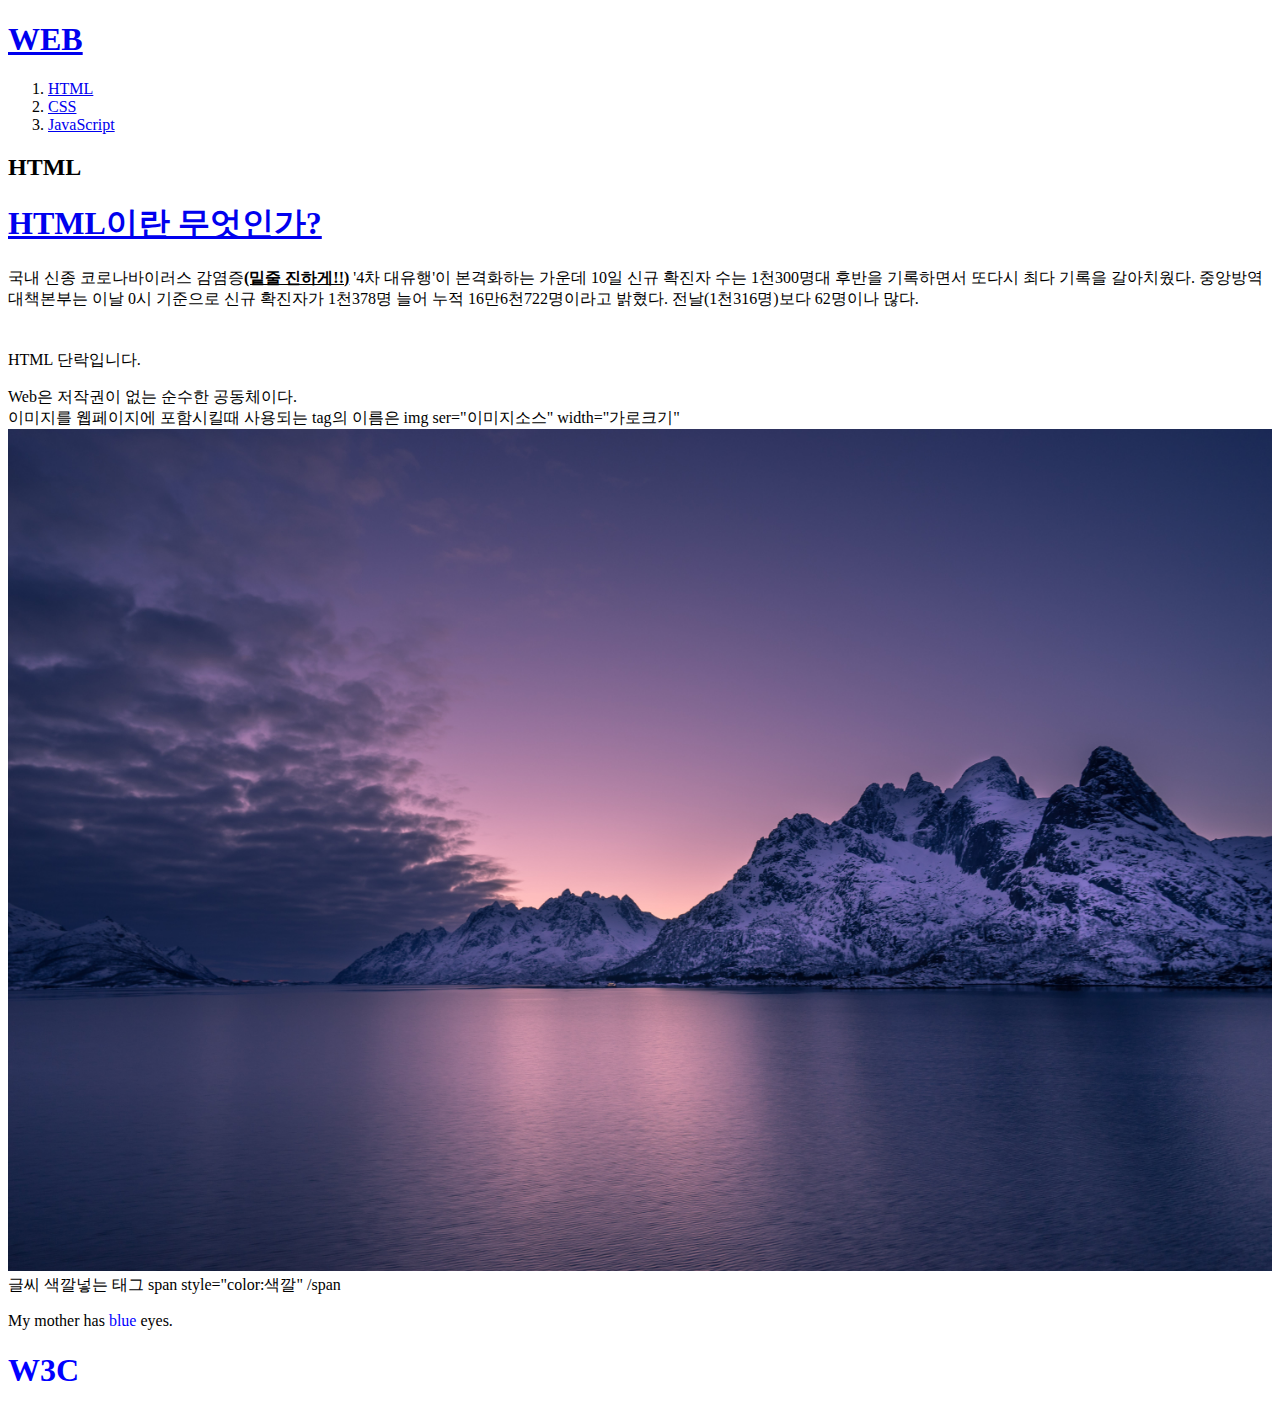
==== 1.html @ 64ea0e2b "first version" ====
<!doctype html>
<html>
<head>
  <title>WEB1 - HTML</title>
  <meta charset="utf-8">
</head>
<body>
  <h1><a href="index.html">WEB</a></h1>
<ol>
  <li><a href="1.html">HTML</a></li>
  <li><a href="2.html">CSS</a></li>
  <li><a href="3.html">JavaScript</a></li>
</ol>

<h2>HTML</h2>

<h1><a href="https://www.w3.org/TR/html52/" target="_blank" title="링크툴팁">HTML이란 무엇인가?</a></h1>

<p>국내 신종 코로나바이러스 감염증<strong><u>(밑줄 진하게!!)</u></strong>
'4차 대유행'이 본격화하는 가운데 10일 신규 확진자 수는 1천300명대 후반을 기록하면서 또다시 최다 기록을 갈아치웠다.

중앙방역대책본부는 이날 0시 기준으로 신규 확진자가 1천378명 늘어 누적 16만6천722명이라고 밝혔다.

전날(1천316명)보다 62명이나 많다.</p>

<p style="margin-top:40px;"> HTML 단락입니다.</p>
Web은 저작권이 없는 순수한 공동체이다.<br>
이미지를 웹페이지에 포함시킬때 사용되는 tag의 이름은 img ser="이미지소스" width="가로크기"
<img src="dd.jpg" width="100%" height="100%">

글씨 색깔넣는 태그 span style="color:색깔" /span
<p>My mother has <span style="color:blue">blue</span> eyes.</p>

<span style="color:blue"><h1> W3C</h1></span>

</body>
</html>
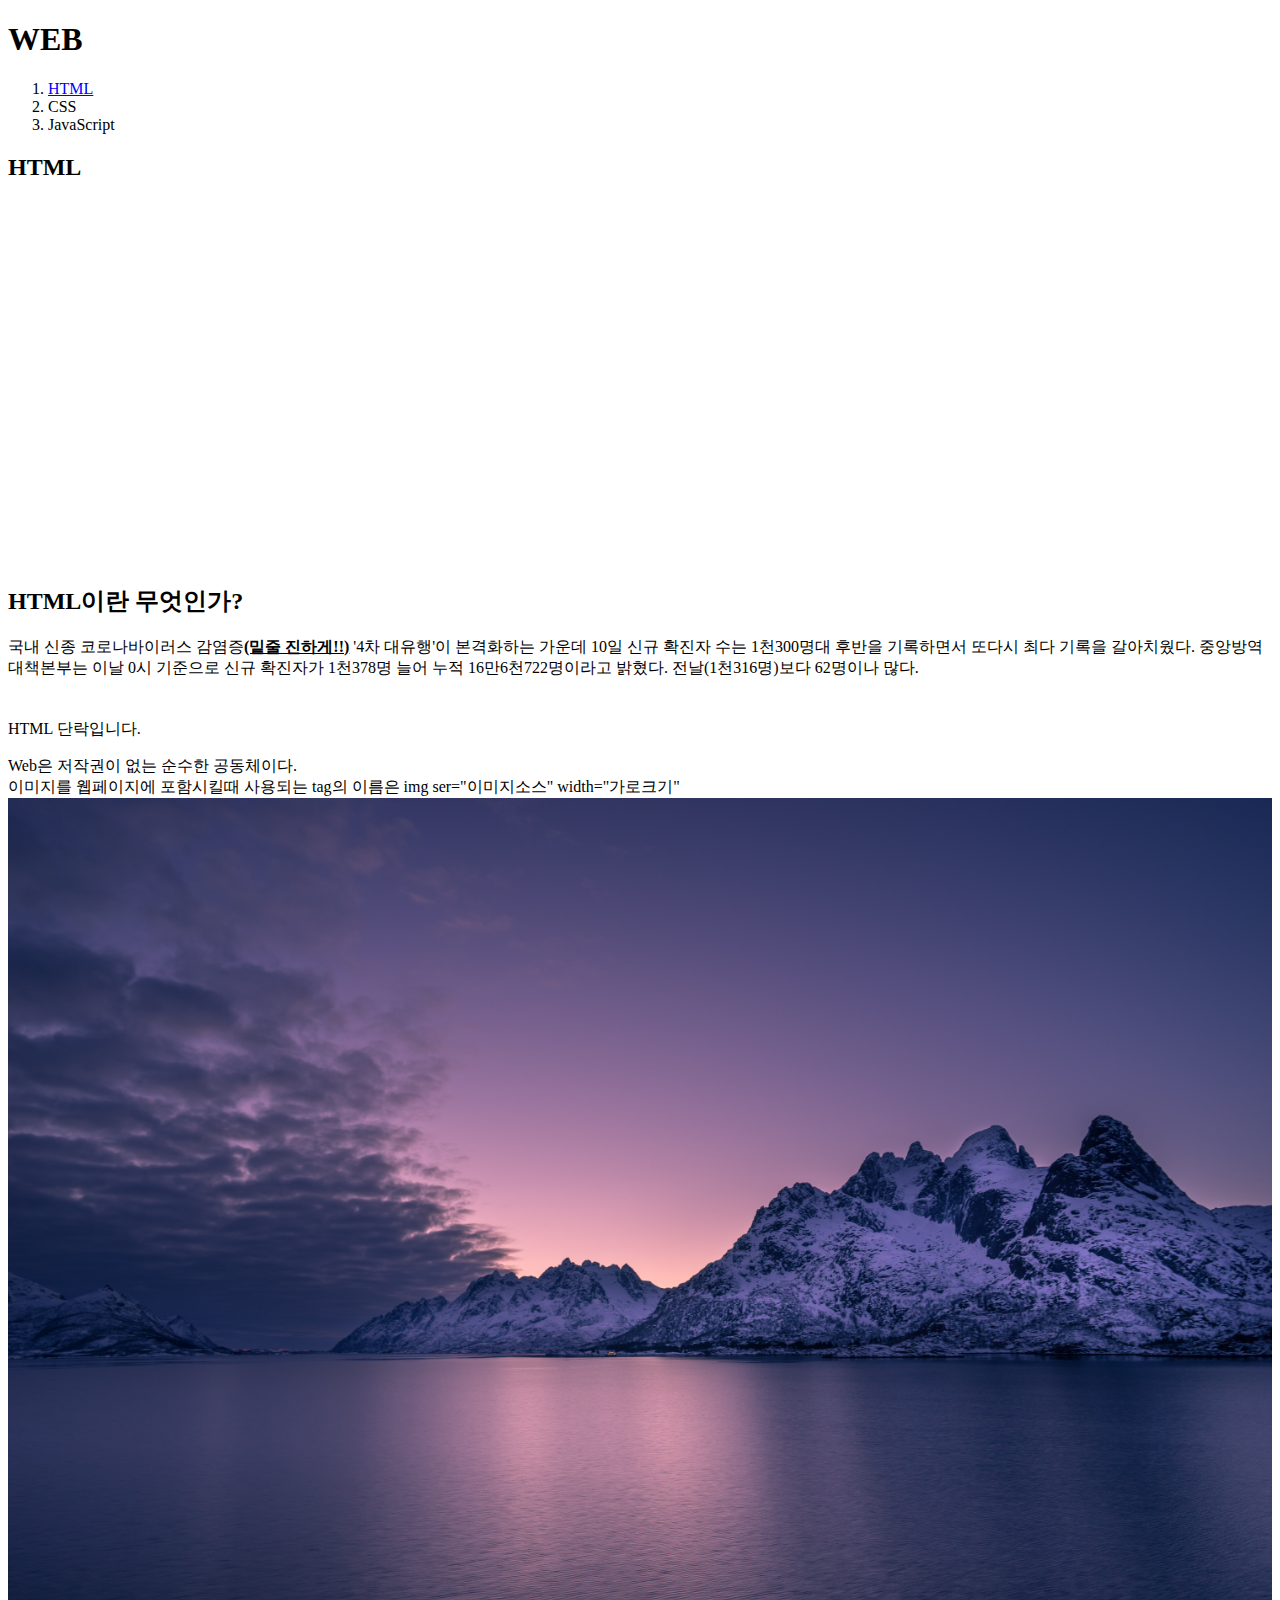
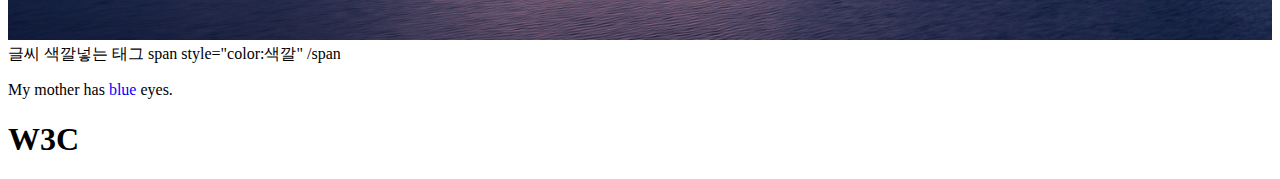
==== commit c5116407: "Add files via upload" ====
--- a/1.html
+++ b/1.html
@@ -1,20 +1,38 @@
 <!doctype html>
 <html>
 <head>
-  <title>WEB1 - HTML</title>
+  <title>WEB1 - HTML(제목짓는 태그)</title>
   <meta charset="utf-8">
+  <style>
+    a {
+      color:black;
+      text-decoration: none;
+    }
+  </style>
 </head>
 <body>
   <h1><a href="index.html">WEB</a></h1>
 <ol>
-  <li><a href="1.html">HTML</a></li>
+  <li><a href="1.html" style="color:blue; text-decoration: underline">HTML</a></li>
   <li><a href="2.html">CSS</a></li>
   <li><a href="3.html">JavaScript</a></li>
 </ol>
 
+<!-- font 태그 사용(현재 사용하지 않음!!)
+<h1><a href="index.html"><font color="red">WEB</font></a></h1>
+<ol>
+<li><a href="1.html"><font color="red">HTML</font></a></li>
+<li><a href="2.html"><font color="red">CSS</font></a></li>
+<li><a href="3.html"><font color="red">JavaScript</font></a></li>
+</ol>
+-->
+
 <h2>HTML</h2>
 
-<h1><a href="https://www.w3.org/TR/html52/" target="_blank" title="링크툴팁">HTML이란 무엇인가?</a></h1>
+<p>
+  <iframe width="640" height="360" src="https://www.youtube.com/embed/7T7r_oSp0SE?list=PLuHgQVnccGMDZP7FJ_ZsUrdCGH68ppvPb" title="YouTube video player" frameborder="0" allow="accelerometer; autoplay; clipboard-write; encrypted-media; gyroscope; picture-in-picture" allowfullscreen></iframe>
+</p>
+<h2><a href="https://www.w3.org/TR/html52/" target="_blank" title="링크툴팁">HTML이란 무엇인가?</a></h2>
 
 <p>국내 신종 코로나바이러스 감염증<strong><u>(밑줄 진하게!!)</u></strong>
 '4차 대유행'이 본격화하는 가운데 10일 신규 확진자 수는 1천300명대 후반을 기록하면서 또다시 최다 기록을 갈아치웠다.
@@ -29,9 +47,45 @@
 <img src="dd.jpg" width="100%" height="100%">
 
 글씨 색깔넣는 태그 span style="color:색깔" /span
-<p>My mother has <span style="color:blue">blue</span> eyes.</p>
+<p>My mother has <span style="color:blue">blue</span> eyes.
 
-<span style="color:blue"><h1> W3C</h1></span>
+<span style="color:blue"><h1> W3C</h1></span></p>
+
+<p>
+  <div id="disqus_thread"></div>
+<script>
+    /**
+    *  RECOMMENDED CONFIGURATION VARIABLES: EDIT AND UNCOMMENT THE SECTION BELOW TO INSERT DYNAMIC VALUES FROM YOUR PLATFORM OR CMS.
+    *  LEARN WHY DEFINING THESE VARIABLES IS IMPORTANT: https://disqus.com/admin/universalcode/#configuration-variables    */
+    /*
+    var disqus_config = function () {
+    this.page.url = PAGE_URL;  // Replace PAGE_URL with your page's canonical URL variable
+    this.page.identifier = PAGE_IDENTIFIER; // Replace PAGE_IDENTIFIER with your page's unique identifier variable
+    };
+    */
+    (function() { // DON'T EDIT BELOW THIS LINE
+    var d = document, s = d.createElement('script');
+    s.src = 'https://web1-pkqjjmjtdk.disqus.com/embed.js';
+    s.setAttribute('data-timestamp', +new Date());
+    (d.head || d.body).appendChild(s);
+    })();
+</script>
+<noscript>Please enable JavaScript to view the <a href="https://disqus.com/?ref_noscript">comments powered by Disqus.</a></noscript>
+</p>
+
+<!--Start of Tawk.to Script-->
+<script type="text/javascript">
+var Tawk_API=Tawk_API||{}, Tawk_LoadStart=new Date();
+(function(){
+var s1=document.createElement("script"),s0=document.getElementsByTagName("script")[0];
+s1.async=true;
+s1.src='https://embed.tawk.to/60f01624d6e7610a49ab68b7/1faktcvp4';
+s1.charset='UTF-8';
+s1.setAttribute('crossorigin','*');
+s0.parentNode.insertBefore(s1,s0);
+})();
+</script>
+<!--End of Tawk.to Script-->
 
 </body>
 </html>
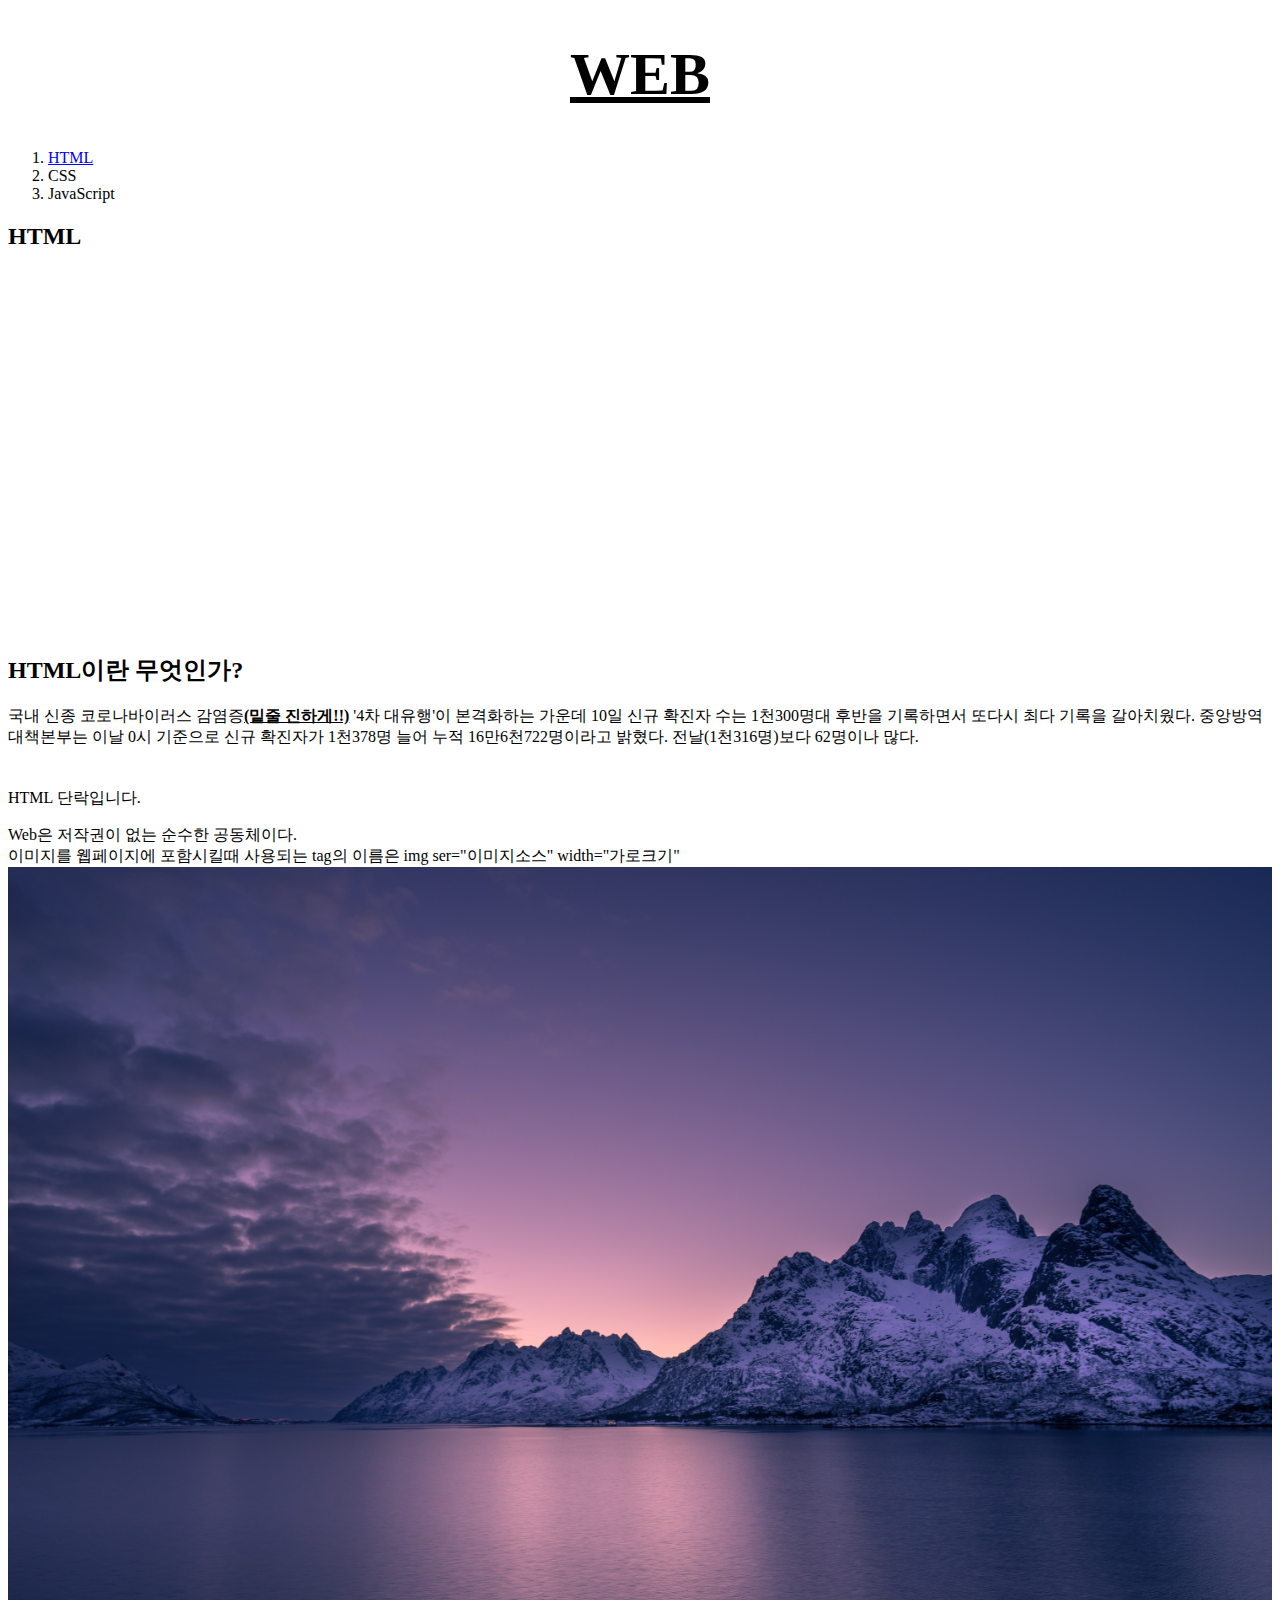
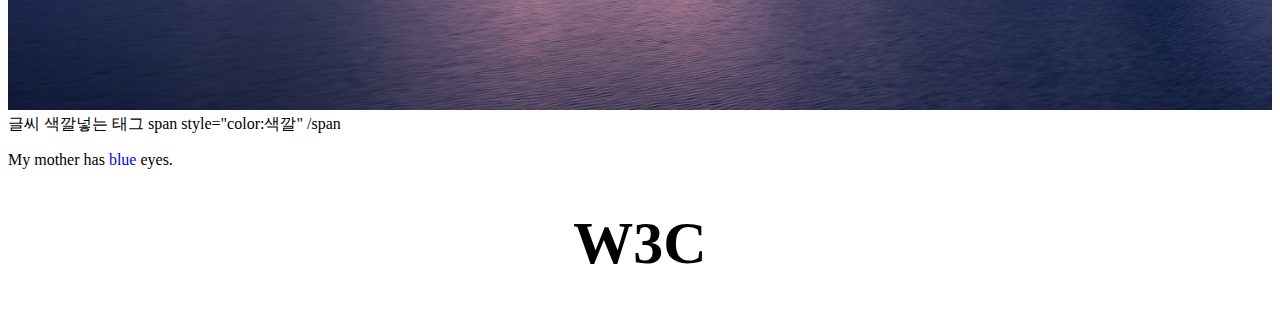
==== commit 89a41752: "Add files via upload" ====
--- a/1.html
+++ b/1.html
@@ -8,10 +8,25 @@
       color:black;
       text-decoration: none;
     }
+    h1 {
+      font-size: 60px;
+      text-align:center;
+    }
   </style>
+
+  <!-- Global site tag (gtag.js) - Google Analytics -->
+<script async src="https://www.googletagmanager.com/gtag/js?id=G-QGVT6R11SJ"></script>
+<script>
+  window.dataLayer = window.dataLayer || [];
+  function gtag(){dataLayer.push(arguments);}
+  gtag('js', new Date());
+
+  gtag('config', 'G-QGVT6R11SJ');
+</script>
 </head>
+
 <body>
-  <h1><a href="index.html">WEB</a></h1>
+  <h1><a href="index.html" style=text-decoration:underline>WEB</a></h1>
 <ol>
   <li><a href="1.html" style="color:blue; text-decoration: underline">HTML</a></li>
   <li><a href="2.html">CSS</a></li>
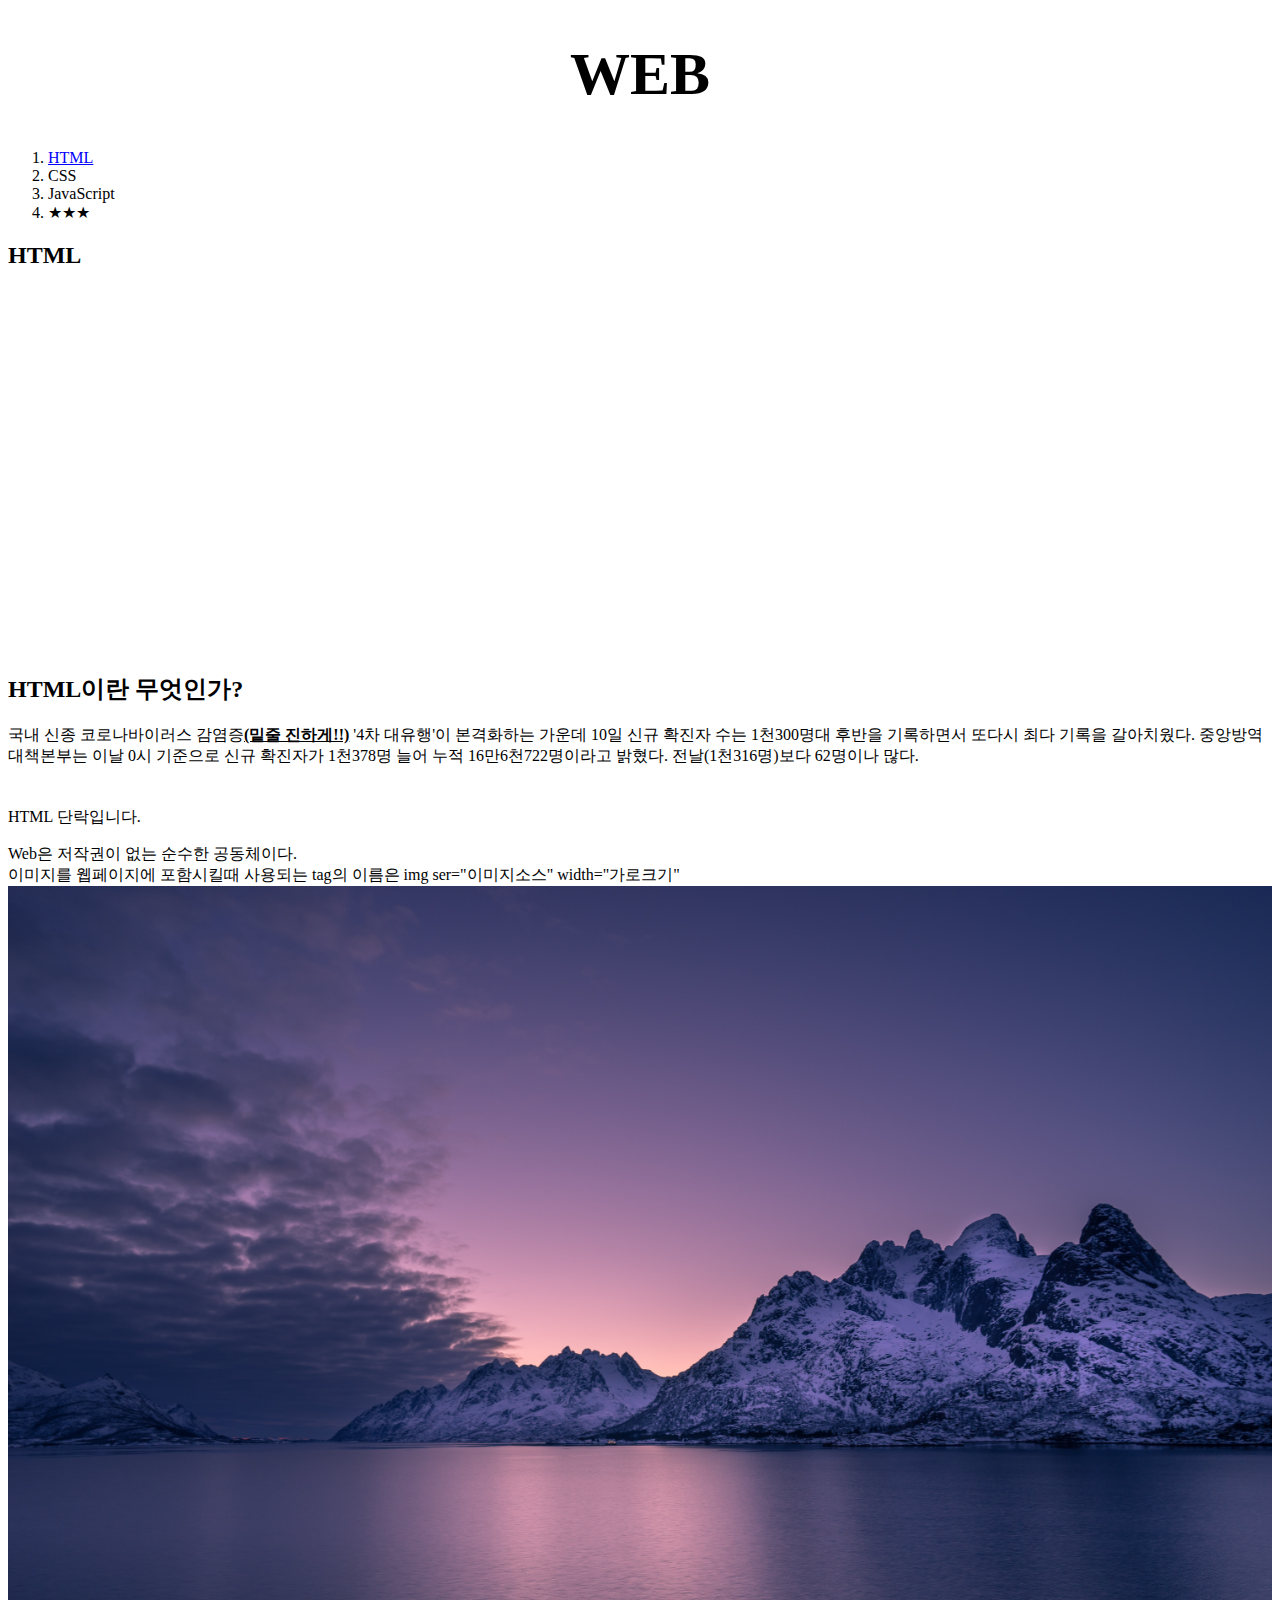
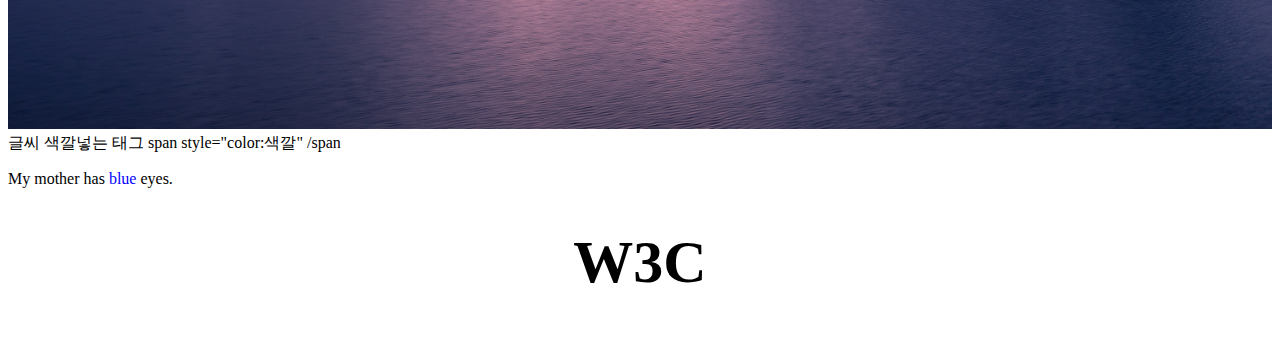
==== commit 31abd17c: "ㅇㅇㅇ" ====
--- a/1.html
+++ b/1.html
@@ -1,7 +1,7 @@
 <!doctype html>
 <html>
 <head>
-  <title>WEB1 - HTML(제목짓는 태그)</title>
+  <title>WEB1 - HTML</title>
   <meta charset="utf-8">
   <style>
     a {
@@ -13,7 +13,7 @@
       text-align:center;
     }
   </style>
-
+  <!--구글 통계 코드 -->
   <!-- Global site tag (gtag.js) - Google Analytics -->
 <script async src="https://www.googletagmanager.com/gtag/js?id=G-QGVT6R11SJ"></script>
 <script>
@@ -26,11 +26,12 @@
 </head>
 
 <body>
-  <h1><a href="index.html" style=text-decoration:underline>WEB</a></h1>
+  <h1><a href="index.html">WEB</a></h1>
 <ol>
-  <li><a href="1.html" style="color:blue; text-decoration: underline">HTML</a></li>
+  <li><a href="1.html" style="color:blue;text-decoration: underline">HTML</a></li>
   <li><a href="2.html">CSS</a></li>
   <li><a href="3.html">JavaScript</a></li>
+  <li><a href="4.html">★★★</a></li>
 </ol>
 
 <!-- font 태그 사용(현재 사용하지 않음!!)
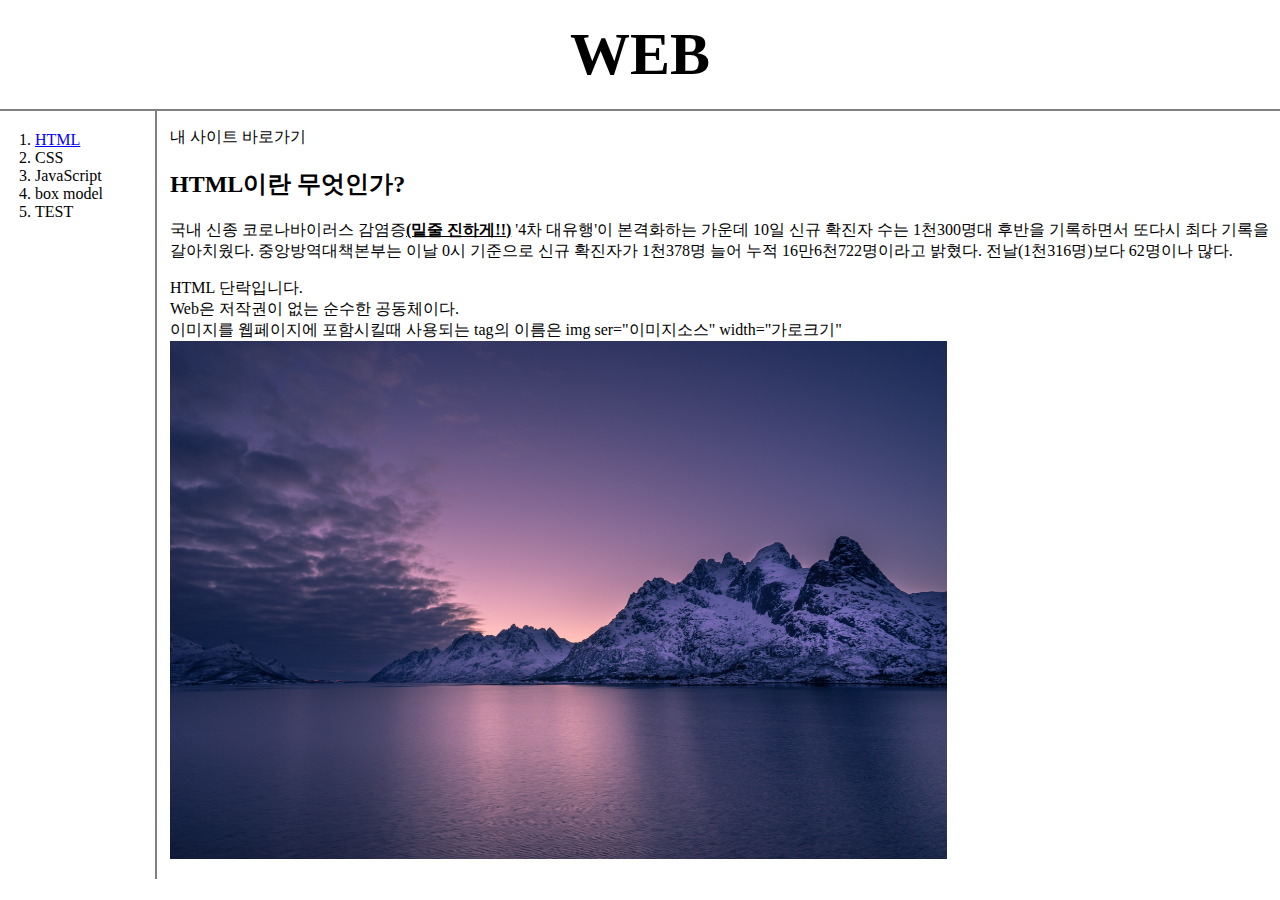
==== commit bdb1275e: "Add files via upload" ====
--- a/1.html
+++ b/1.html
@@ -3,16 +3,7 @@
 <head>
   <title>WEB1 - HTML</title>
   <meta charset="utf-8">
-  <style>
-    a {
-      color:black;
-      text-decoration: none;
-    }
-    h1 {
-      font-size: 60px;
-      text-align:center;
-    }
-  </style>
+  <link rel="stylesheet" href="style.css">
   <!--구글 통계 코드 -->
   <!-- Global site tag (gtag.js) - Google Analytics -->
 <script async src="https://www.googletagmanager.com/gtag/js?id=G-QGVT6R11SJ"></script>
@@ -27,27 +18,23 @@
 
 <body>
   <h1><a href="index.html">WEB</a></h1>
-<ol>
-  <li><a href="1.html" style="color:blue;text-decoration: underline">HTML</a></li>
-  <li><a href="2.html">CSS</a></li>
-  <li><a href="3.html">JavaScript</a></li>
-  <li><a href="4.html">★★★</a></li>
-</ol>
+  <div id="grid">
+    <ol>
+      <li><a href="1.html" style="color:blue;text-decoration: underline">HTML</a></li>
+      <li><a href="2.html">CSS</a></li>
+      <li><a href="3.html">JavaScript</a></li>
+      <li><a href="box.html">box model</a></li>
+      <li><a href="test.html">TEST</a></li>
+    </ol>
 
-<!-- font 태그 사용(현재 사용하지 않음!!)
-<h1><a href="index.html"><font color="red">WEB</font></a></h1>
-<ol>
-<li><a href="1.html"><font color="red">HTML</font></a></li>
-<li><a href="2.html"><font color="red">CSS</font></a></li>
-<li><a href="3.html"><font color="red">JavaScript</font></a></li>
-</ol>
--->
+<div id="article">
+<p><a href="https://taeyun1.github.io/web1/" target="_blank" title="내 사이트">내 사이트 바로가기</p>
 
-<h2>HTML</h2>
-
+<!-- 유튜브 영상링크
 <p>
   <iframe width="640" height="360" src="https://www.youtube.com/embed/7T7r_oSp0SE?list=PLuHgQVnccGMDZP7FJ_ZsUrdCGH68ppvPb" title="YouTube video player" frameborder="0" allow="accelerometer; autoplay; clipboard-write; encrypted-media; gyroscope; picture-in-picture" allowfullscreen></iframe>
 </p>
+-->
 <h2><a href="https://www.w3.org/TR/html52/" target="_blank" title="링크툴팁">HTML이란 무엇인가?</a></h2>
 
 <p>국내 신종 코로나바이러스 감염증<strong><u>(밑줄 진하게!!)</u></strong>
@@ -57,15 +44,13 @@
 
 전날(1천316명)보다 62명이나 많다.</p>
 
-<p style="margin-top:40px;"> HTML 단락입니다.</p>
-Web은 저작권이 없는 순수한 공동체이다.<br>
-이미지를 웹페이지에 포함시킬때 사용되는 tag의 이름은 img ser="이미지소스" width="가로크기"
-<img src="dd.jpg" width="100%" height="100%">
-
-글씨 색깔넣는 태그 span style="color:색깔" /span
-<p>My mother has <span style="color:blue">blue</span> eyes.
-
-<span style="color:blue"><h1> W3C</h1></span></p>
+    <p> HTML 단락입니다. <br>
+      Web은 저작권이 없는 순수한 공동체이다.<br>
+      이미지를 웹페이지에 포함시킬때 사용되는 tag의 이름은 img ser="이미지소스" width="가로크기"
+      <img src="dd.jpg" width="70%" height="50%">
+    </p>
+  </div>
+</div>
 
 <p>
   <div id="disqus_thread"></div>
--- a/style.css
+++ b/style.css
@@ -0,0 +1,42 @@
+body{
+  margin:0;
+}
+a {
+  color:black;
+  text-decoration: none;
+}
+h1 {
+  font-size: 60px;
+  text-align:center;
+  border-bottom:2px solid gray;
+  margin:0;
+  padding:20px;
+}
+ol{
+  border-right:2px solid gray;
+  margin:0;
+  padding:20px;
+  width:100px
+}
+#grid {
+  display: grid;
+  grid-template-columns: 150px 1fr;
+}
+#grid ol{
+  padding-left: 35px;
+}
+#article{
+  padding-left: 20px;
+}
+@media(max-width:600px){
+  #grid {
+    display: block;
+  }
+  ol{
+    border-right:none;
+  }
+  h1 {
+    border-bottom:none;
+  }
+
+}
